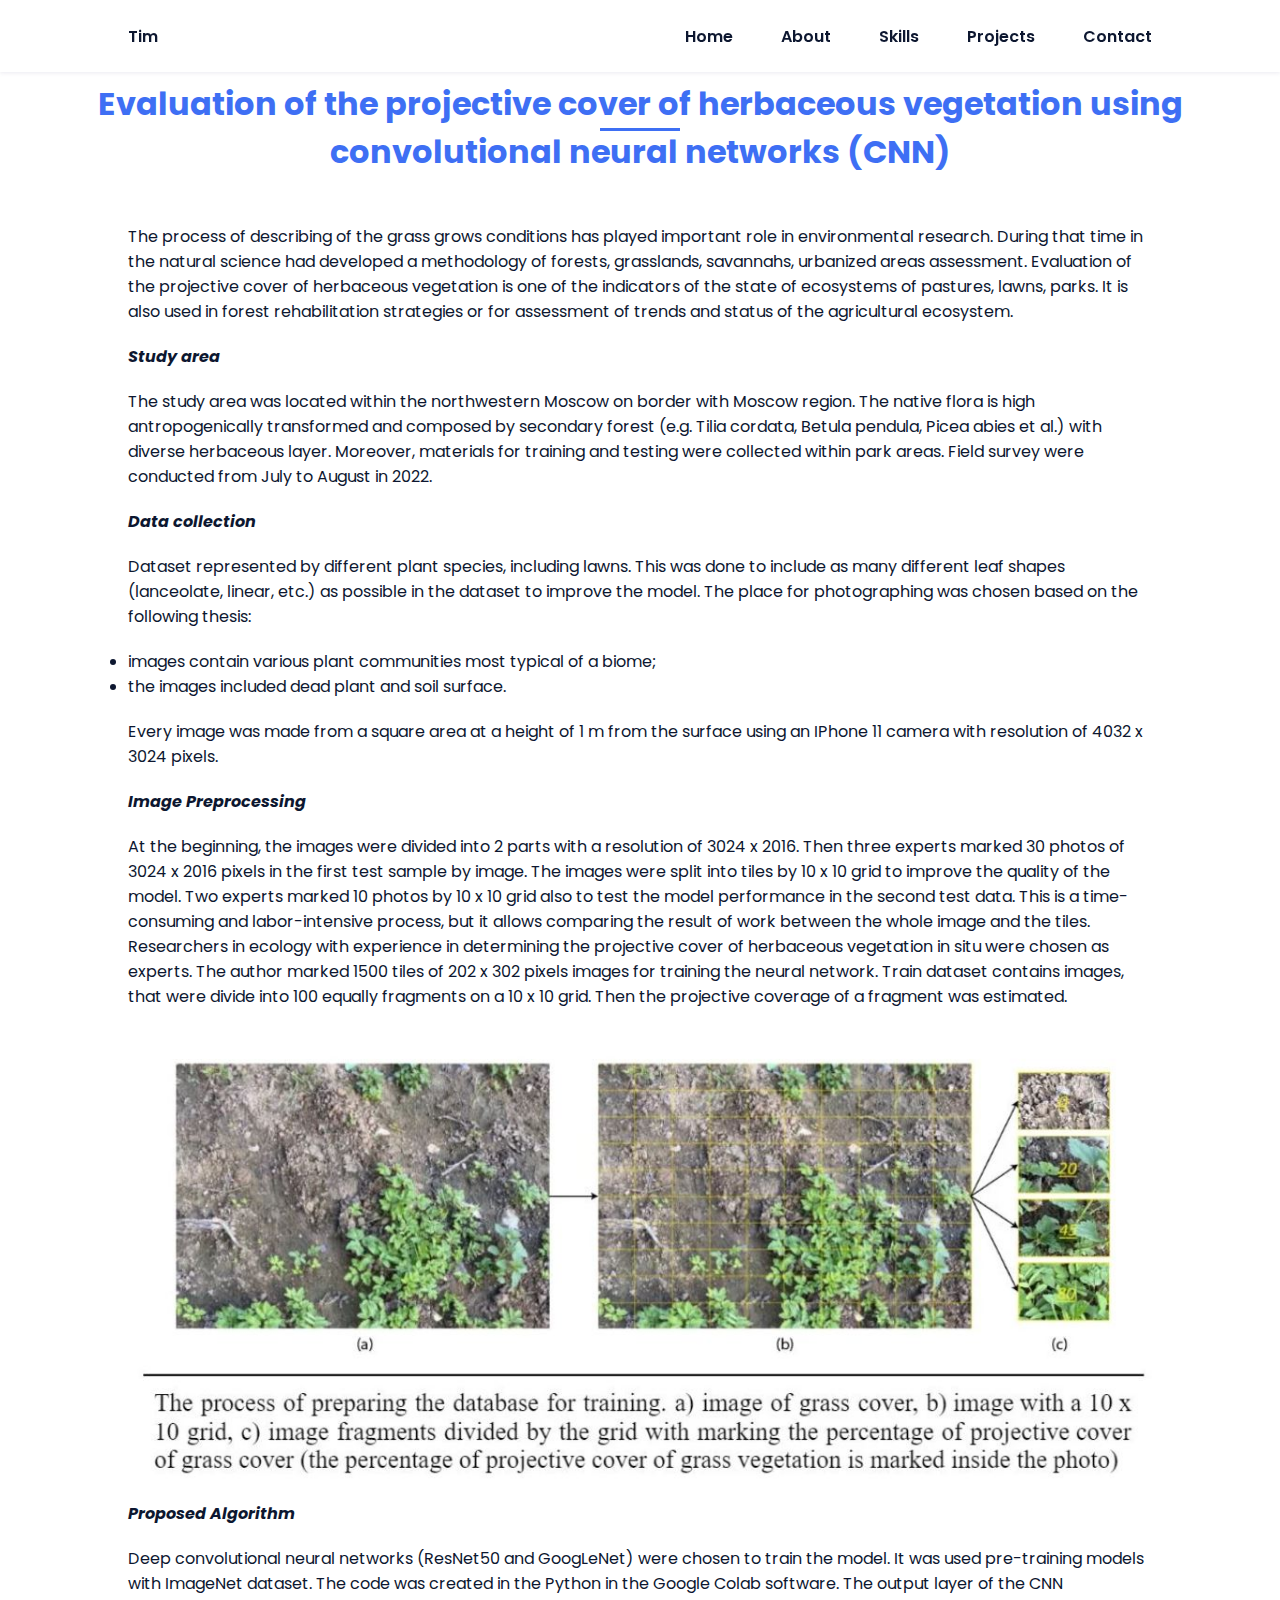
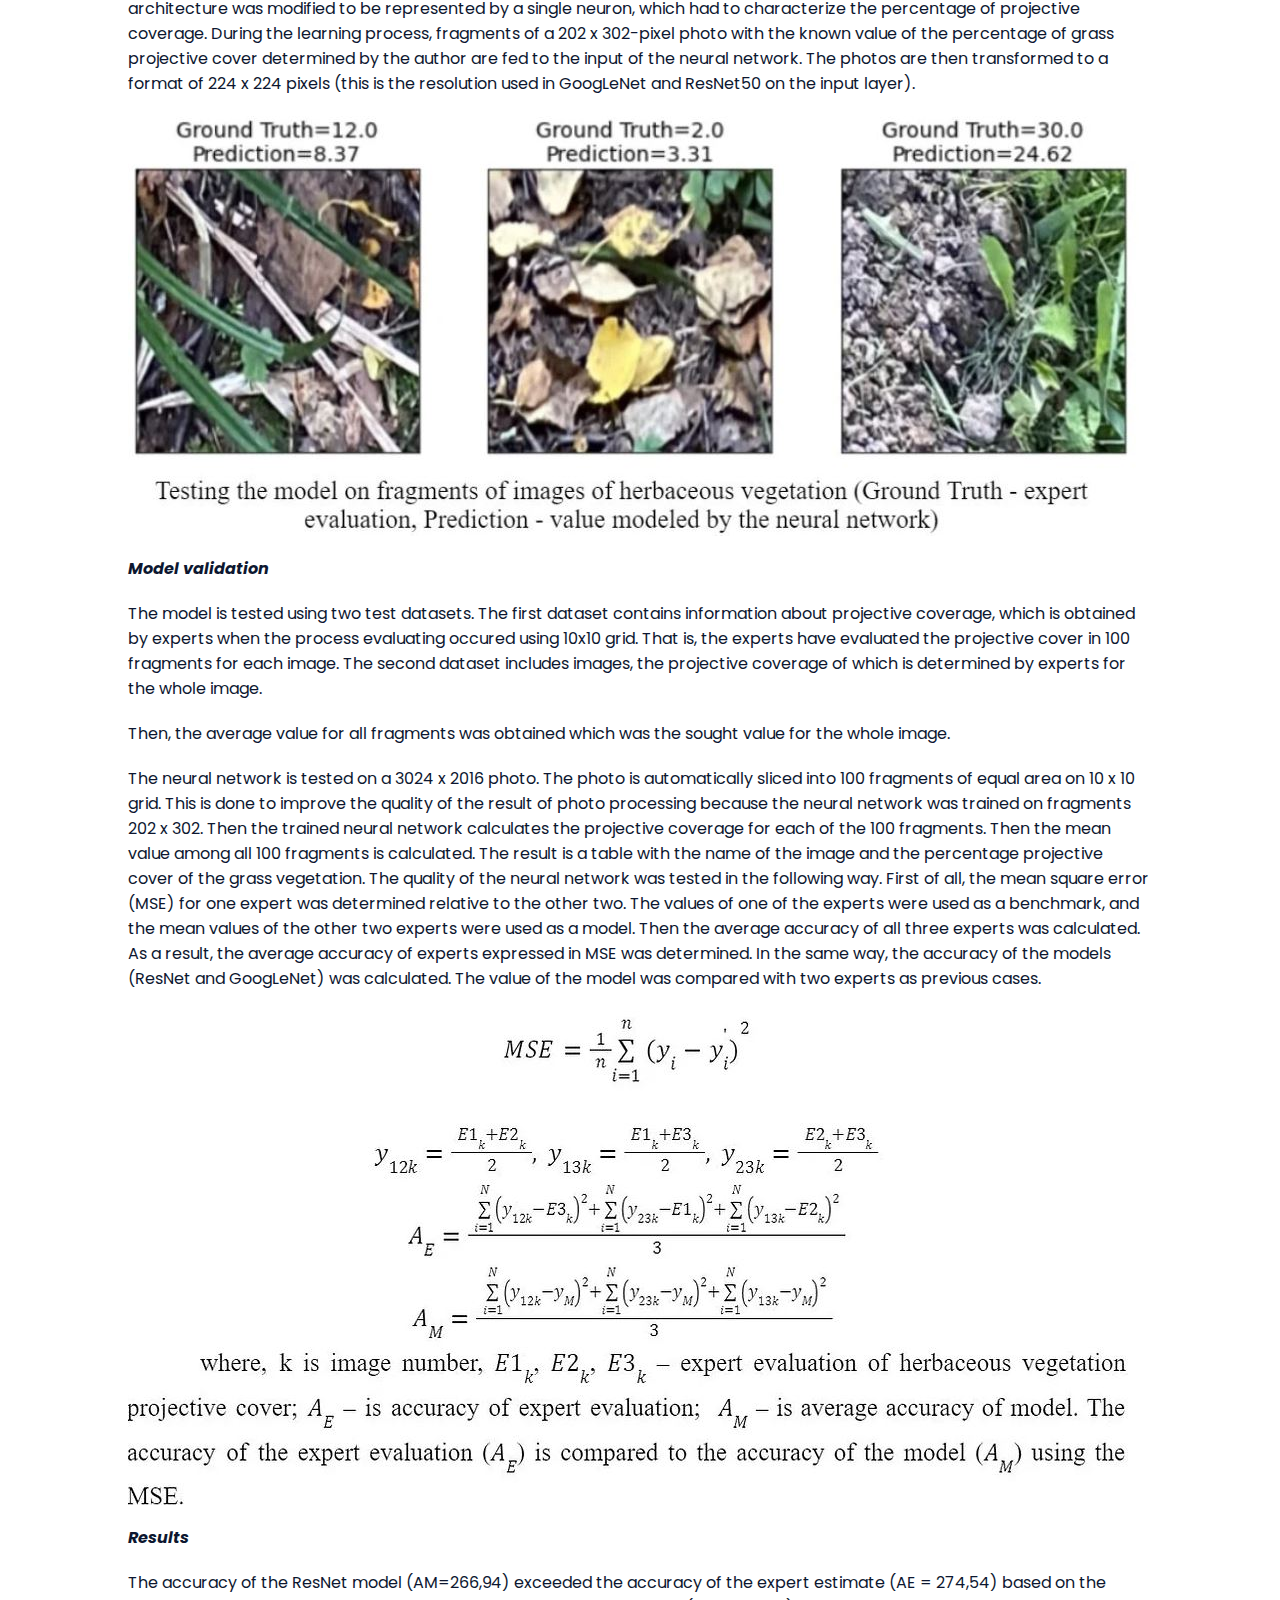
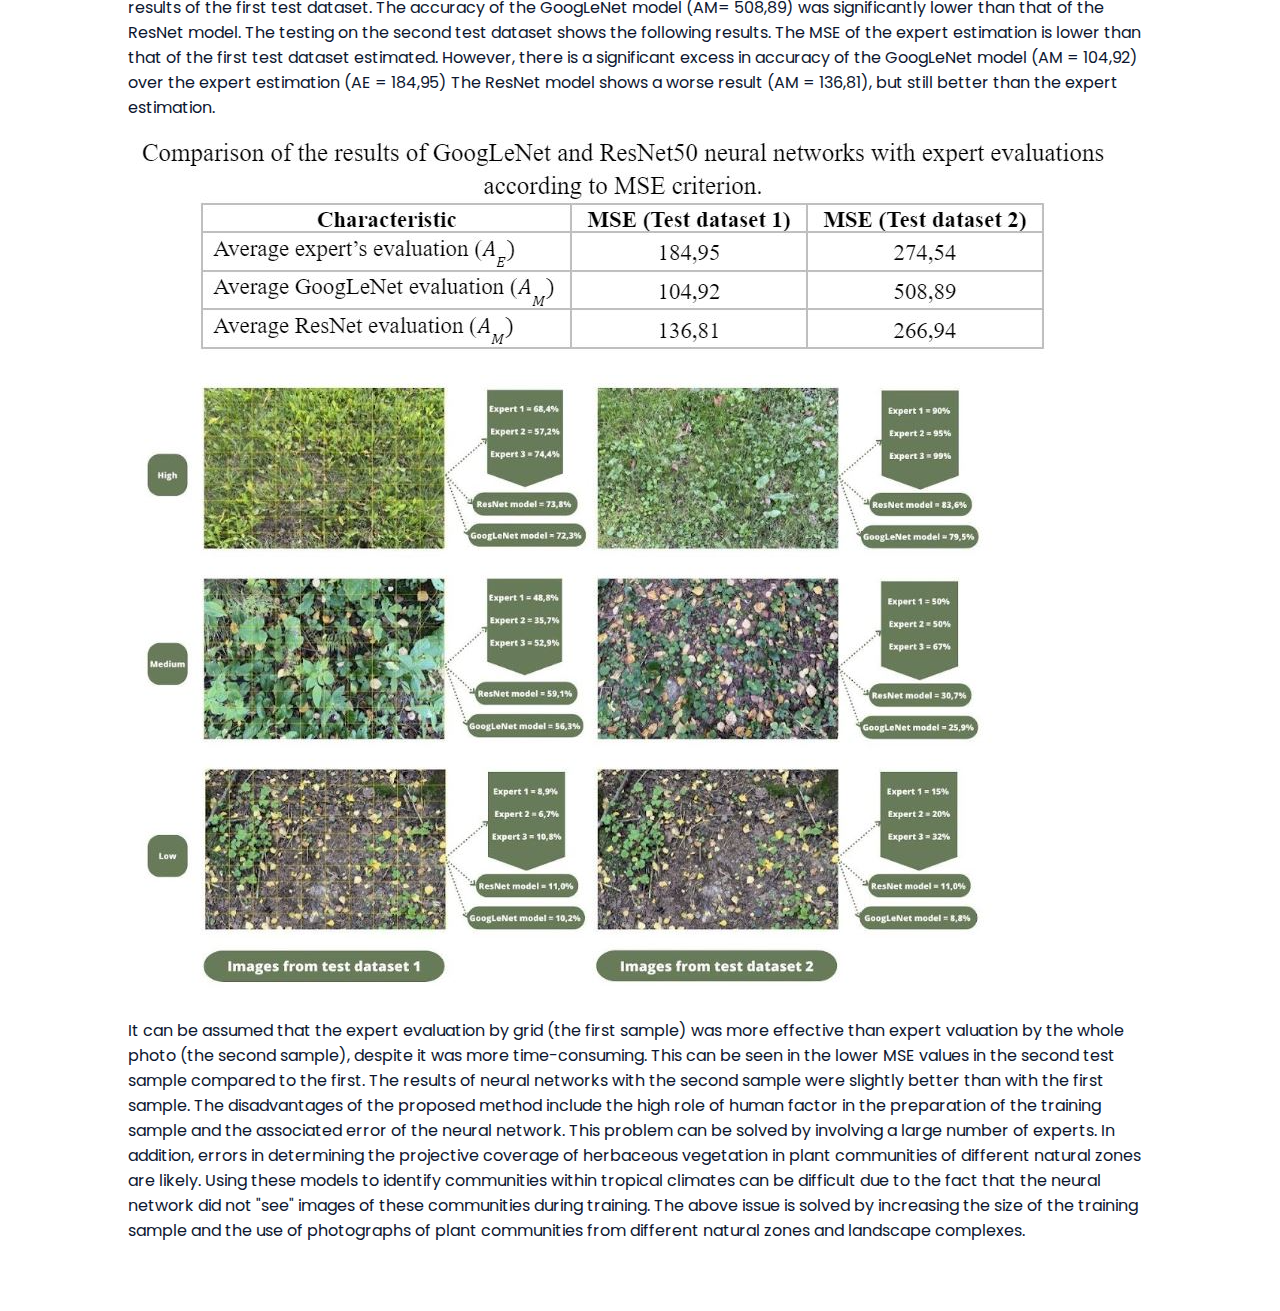
==== CNN.html @ 265ecffd "g" ====
<!DOCTYPE html>
<html lang="en">

<head>
    <meta charset="UTF-8">
    <meta name="viewport" content="width=device-width, initial-scale=1.0">

    <link rel="stylesheet" href="assets/css/styles.css">
    <link href='https://cdn.jsdelivr.net/npm/boxicons@2.0.5/css/boxicons.min.css' rel='stylesheet'>

    <title>Evaluation of the projective cover of herbaceous vegetation using convolutional neural networks (CNN)</title>
    <style>
        p {
            margin-bottom: 20px;
            /* Steps between lines */
        }
    </style>
</head>

<body>
    <!--===== HEADER =====-->
    <header class="l-header">
        <nav class="nav bd-grid">
            <div>
                <a href="#" class="nav__logo">Tim</a>
            </div>

            <div class="nav__menu" id="nav-menu">
                <ul class="nav__list">
                    <li class="nav__item"><a href="index.html#home" class="nav__link">Home</a></li>
                    <li class="nav__item"><a href="index.html#about" class="nav__link">About</a></li>
                    <li class="nav__item"><a href="index.html#skills" class="nav__link">Skills</a></li>
                    <li class="nav__item"><a href="index.html#work" class="nav__link">Projects</a></li>
                    <li class="nav__item"><a href="index.html#contact" class="nav__link">Contact</a></li>
                </ul>
            </div>
            <div class="nav__toggle" id="nav-toggle">
                <i class='bx bx-menu'></i>
            </div>
        </nav>
    </header>
    <main class="l-main">
        <!--===== Project information =====-->
        <section class="information section" id="information">
            <h2 class="section-title">Evaluation of the projective cover of herbaceous vegetation using convolutional
                neural networks (CNN)</h2>

            <div class="contact__container bd-grid">

                <div>
                    <p>The process of describing of the grass grows conditions has played important role in
                        environmental research. During that time in the natural science had developed a methodology of
                        forests, grasslands, savannahs, urbanized areas assessment. Evaluation of the projective cover
                        of herbaceous vegetation is one of the indicators of the state of ecosystems of pastures, lawns,
                        parks. It is also used in forest rehabilitation strategies or for assessment of trends and
                        status of the agricultural ecosystem.
                    </p>
                    <p><b><i>Study area</i></b></p>
                    <p>
                        The study area was located within the northwestern Moscow on border with Moscow region. The
                        native flora is high antropogenically transformed and composed by secondary forest (e.g. Tilia
                        cordata, Betula pendula, Picea abies et al.) with diverse herbaceous layer. Moreover, materials
                        for training and testing were collected within park areas. Field survey were conducted from July
                        to August in 2022.
                    </p>
                    <p><b><i>Data collection</i></b></p>
                    <p>
                        Dataset represented by different plant species, including lawns. This was done to include as
                        many different leaf shapes (lanceolate, linear, etc.) as possible in the dataset to improve the
                        model.
                        The place for photographing was chosen based on the following thesis:
                    </p>

                    <li> images contain various plant communities most typical of a biome;</li>
                    <li> the images included dead plant and soil surface.</li>
                    <div style="height: 20px;"></div>
                    <p>
                        Every image was made from a square area at a height of 1 m from the surface using an IPhone 11
                        camera with resolution of 4032 x 3024 pixels.
                    </p>
                    <p><b><i>Image Preprocessing</i></b></p>
                    <p>
                        At the beginning, the images were divided into 2 parts with a resolution of 3024 x 2016. Then
                        three experts marked 30 photos of 3024 x 2016 pixels in the first test sample by image. The
                        images were split into tiles by 10 x 10 grid to improve the quality of the model. Two experts
                        marked 10 photos by 10 x 10 grid also to test the model performance in the second test data.
                        This is a time-consuming and labor-intensive process, but it allows comparing the result of work
                        between the whole image and the tiles. Researchers in ecology with experience in determining the
                        projective cover of herbaceous vegetation in situ were chosen as experts.

                        The author marked 1500 tiles of 202 x 302 pixels images for training the neural network. Train
                        dataset contains images, that were divide into 100 equally fragments on a 10 x 10 grid. Then the
                        projective coverage of a fragment was estimated.
                    </p>
                    <img src="assets/img/Ml/2.JPG">
                    <div style="height: 20px;"></div>
                    <p><b><i>Proposed Algorithm</i></b></p>
                    <p>
                        Deep convolutional neural networks (ResNet50 and GoogLeNet) were chosen to train the model. It
                        was used pre-training models with ImageNet dataset. The code was created in the Python in the
                        Google Colab software. The output layer of the CNN architecture was modified to be represented
                        by a single neuron, which had to characterize the percentage of projective coverage.
                        During the learning process, fragments of a 202 x 302-pixel photo with the known value of the
                        percentage of grass projective cover determined by the author are fed to the input of the neural
                        network. The photos are then transformed to a format of 224 x 224 pixels (this is the resolution
                        used in GoogLeNet and ResNet50 on the input layer).
                    </p>
                    <img src="assets/img/Ml/3.JPG">
                    <div style="height: 20px;"></div>
                    <p><b><i>Model validation</i></b></p>
                    <p>
                        The model is tested using two test datasets. The first dataset contains information about
                        projective coverage, which is obtained by experts when the process evaluating occured using
                        10x10 grid. That is, the experts have evaluated the projective cover in 100 fragments for each
                        image. The second dataset includes images, the projective coverage of which is determined by
                        experts for the whole image.
                    </p>
                    <p>
                        Then, the average value for all fragments was obtained which was the sought value for the whole
                        image.
                    </p>
                    <p>
                        The neural network is tested on a 3024 x 2016 photo. The photo is automatically sliced into 100
                        fragments of equal area on 10 x 10 grid. This is done to improve the quality of the result of
                        photo processing because the neural network was trained on fragments 202 x 302. Then the trained
                        neural network calculates the projective coverage for each of the 100 fragments. Then the mean
                        value among all 100 fragments is calculated. The result is a table with the name of the image
                        and the percentage projective cover of the grass vegetation.

                        The quality of the neural network was tested in the following way. First of all, the mean square
                        error (MSE) for one expert was determined relative to the other two. The values of one of the
                        experts were used as a benchmark, and the mean values of the other two experts were used as a
                        model. Then the average accuracy of all three experts was calculated. As a result, the average
                        accuracy of experts expressed in MSE was determined. In the same way, the accuracy of the models
                        (ResNet and GoogLeNet) was calculated. The value of the model was compared with two experts as
                        previous cases.
                    </p>
                    <img src="assets/img/Ml/4.JPG">
                    <div style="height: 20px;"></div>
                    <p><b><i>Results</i></b></p>
                    <p>
                        The accuracy of the ResNet model (AM=266,94) exceeded the accuracy of the expert estimate (AE =
                        274,54) based on the results of the first test dataset. The accuracy of the GoogLeNet model (AM=
                        508,89) was significantly lower than that of the ResNet model.

                        The testing on the second test dataset shows the following results. The MSE of the expert
                        estimation is lower than that of the first test dataset estimated. However, there is a
                        significant excess in accuracy of the GoogLeNet model (AM = 104,92) over the expert estimation
                        (AE = 184,95) The ResNet model shows a worse result (AM = 136,81), but still better than the
                        expert estimation.
                    </p>
                    <img src="assets/img/Ml/5.png">
                    <div style="height: 20px;"></div>
                    <img src="assets/img/Ml/6.png">
                    <div style="height: 20px;"></div>
                    <p>
                        It can be assumed that the expert evaluation by grid (the first sample) was more effective than
                        expert valuation by the whole photo (the second sample), despite it was more time-consuming.
                        This can be seen in the lower MSE values in the second test sample compared to the first. The
                        results of neural networks with the second sample were slightly better than with the first
                        sample. The disadvantages of the proposed method include the high role of human factor in the
                        preparation of the training sample and the associated error of the neural network. This problem
                        can be solved by involving a large number of experts. In addition, errors in determining the
                        projective coverage of herbaceous vegetation in plant communities of different natural zones are
                        likely. Using these models to identify communities within tropical climates can be difficult due
                        to the fact that the neural network did not "see" images of these communities during training.
                        The above issue is solved by increasing the size of the training sample and the use of
                        photographs of plant communities from different natural zones and landscape complexes.
                    </p>
                </div>
            </div>
        </section>

</body>

</html>
---- assets/css/styles.css ----
/*===== GOOGLE FONTS =====*/
@import url("https://fonts.googleapis.com/css2?family=Poppins:wght@400;600;700&display=swap");
/*===== VARIABLES CSS =====*/
:root {
  --header-height: 3rem;
  --font-semi: 600;
  /*===== Colores =====*/
  /*Purple 260 - Red 355 - Blue 224 - Pink 340*/
  /* HSL color mode */
  --hue-color: 224;
  --first-color: hsl(var(--hue-color), 89%, 60%);
  --second-color: hsl(var(--hue-color), 56%, 12%);
  /*===== Fuente y tipografia =====*/
  --body-font: "Poppins", sans-serif;
  --big-font-size: 2rem;
  --h2-font-size: 1.25rem;
  --normal-font-size: .938rem;
  --smaller-font-size: .75rem;
  /*===== Margenes =====*/
  --mb-2: 1rem;
  --mb-4: 2rem;
  --mb-5: 2.5rem;
  --mb-6: 3rem;
  /*===== z index =====*/
  --z-back: -10;
  --z-fixed: 100;
}
@media screen and (min-width: 968px) {
  :root {
    --big-font-size: 3.5rem;
    --h2-font-size: 2rem;
    --normal-font-size: 1rem;
    --smaller-font-size: .875rem;
  }
}

/*===== BASE =====*/
*, ::before, ::after {
  box-sizing: border-box;
}

html {
  scroll-behavior: smooth;
}

body {
  margin: var(--header-height) 0 0 0;
  font-family: var(--body-font);
  font-size: var(--normal-font-size);
  color: var(--second-color);
}

h1, h2, p {
  margin: 0;
}

ul {
  margin: 0;
  padding: 0;
  list-style: none;
}

a {
  text-decoration: none;
}

img {
  max-width: 100%;
  height: auto;
  display: block;
}

/*===== CLASS CSS ===== */
.section-title {
  position: relative;
  font-size: var(--h2-font-size);
  color: var(--first-color);
  margin-top: var(--mb-2);
  margin-bottom: var(--mb-4);
  text-align: center;
}
.section-title::after {
  position: absolute;
  content: "";
  width: 64px;
  height: 0.18rem;
  left: 0;
  right: 0;
  margin: auto;
  top: 2rem;
  background-color: var(--first-color);
}

.section {
  padding-top: 3rem;
  padding-bottom: 2rem;
}

/*===== LAYOUT =====*/
.bd-grid {
  max-width: 1024px;
  display: grid;
  margin-left: var(--mb-2);
  margin-right: var(--mb-2);
}

.l-header {
  width: 100%;
  position: fixed;
  top: 0;
  left: 0;
  z-index: var(--z-fixed);
  background-color: #fff;
  box-shadow: 0 1px 4px rgba(119, 117, 158, 0.15);
}

/*===== NAV =====*/
.nav {
  height: var(--header-height);
  display: flex;
  justify-content: space-between;
  align-items: center;
  font-weight: var(--font-semi);
}
@media screen and (max-width: 767px) {
  .nav__menu {
    position: fixed;
    top: var(--header-height);
    right: -100%;
    width: 80%;
    height: 100%;
    padding: 2rem;
    background-color: var(--second-color);
    transition: 0.5s;
  }
}
.nav__item {
  margin-bottom: var(--mb-4);
}
.nav__link {
  position: relative;
  color: #fff;
}
.nav__link:hover {
  position: relative;
}
.nav__link:hover::after {
  position: absolute;
  content: "";
  width: 100%;
  height: 0.18rem;
  left: 0;
  top: 2rem;
  background-color: var(--first-color);
}
.nav__logo {
  color: var(--second-color);
}
.nav__toggle {
  color: var(--second-color);
  font-size: 1.5rem;
  cursor: pointer;
}

/*Active menu*/
.active-link::after {
  position: absolute;
  content: "";
  width: 100%;
  height: 0.18rem;
  left: 0;
  top: 2rem;
  background-color: var(--first-color);
}

/*=== Show menu ===*/
.show {
  right: 0;
}

/*===== HOME =====*/
.home {
  position: relative;
  row-gap: 5rem;
  padding: 4rem 0 5rem;
}
.home__data {
  align-self: center;
}
.home__title {
  font-size: var(--big-font-size);
  margin-bottom: var(--mb-5);
}
.home__title-color {
  color: var(--first-color);
}
.home__social {
  display: flex;
  flex-direction: column;
}
.home__social-icon {
  width: max-content;
  margin-bottom: var(--mb-2);
  font-size: 1.5rem;
  color: var(--second-color);
}
.home__social-icon:hover {
  color: var(--first-color);
}
.home__img {
  position: absolute;
  right: 0;
  bottom: 0;
  width: 260px;
}
.home__blob {
  fill: var(--first-color);
}
.home__blob-img {
  width: 460px;
}

/*BUTTONS*/
.button {
  display: inline-block;
  background-color: var(--first-color);
  color: #fff;
  padding: 0.75rem 2.5rem;
  font-weight: var(--font-semi);
  border-radius: 0.5rem;
  transition: 0.3s;
}
.button:hover {
  box-shadow: 0px 10px 36px rgba(0, 0, 0, 0.15);
}

/* ===== ABOUT =====*/
.about__container {
  row-gap: 2rem;
  text-align: center;
}
.about__subtitle {
  margin-bottom: var(--mb-2);
}
.about__img {
  justify-self: center;
}
.about__img img {
  width: 200px;
  border-radius: 0.5rem;
}

/* ===== SKILLS =====*/
.skills__container {
  row-gap: 2rem;
  text-align: center;
}
.skills__subtitle {
  margin-bottom: var(--mb-2);
}
.skills__text {
  margin-bottom: var(--mb-4);
}
.skills__data {
  display: flex;
  justify-content: space-between;
  align-items: center;
  position: relative;
  font-weight: var(--font-semi);
  padding: 0.5rem 1rem;
  margin-bottom: var(--mb-4);
  border-radius: 0.5rem;
  box-shadow: 0px 4px 25px rgba(14, 36, 49, 0.15);
}
.skills__icon {
  font-size: 2rem;
  margin-right: var(--mb-2);
  color: var(--first-color);
}
.skills__names {
  display: flex;
  align-items: center;
}
.skills__bar {
  position: absolute;
  left: 0;
  bottom: 0;
  background-color: var(--first-color);
  height: 0.25rem;
  border-radius: 0.5rem;
  z-index: var(--z-back);
}
.skills__html {
  width: 95%;
}
.skills__css {
  width: 85%;
}
.skills__js {
  width: 65%;
}
.skills__ux {
  width: 85%;
}
.skills__img {
  border-radius: 0.5rem;
}

/* ===== WORK =====*/
.work__container {
  row-gap: 2rem;
}
.work__img {
  box-shadow: 0px 4px 25px rgba(14, 36, 49, 0.15);
  border-radius: 0.5rem;
  overflow: hidden;
}
.work__img img {
  transition: 1s;
}
.work__img img:hover {
  transform: scale(1.1);
}

/* ===== CONTACT =====*/
.contact__input {
  width: 100%;
  font-size: var(--normal-font-size);
  font-weight: var(--font-semi);
  padding: 1rem;
  border-radius: 0.5rem;
  border: 1.5px solid var(--second-color);
  outline: none;
  margin-bottom: var(--mb-4);
}
.contact__button {
  display: block;
  border: none;
  outline: none;
  font-size: var(--normal-font-size);
  cursor: pointer;
  margin-left: auto;
}

/* ===== FOOTER =====*/
.footer {
  background-color: var(--second-color);
  color: #fff;
  text-align: center;
  font-weight: var(--font-semi);
  padding: 2rem 0;
}
.footer__title {
  font-size: 2rem;
  margin-bottom: var(--mb-4);
}
.footer__social {
  margin-bottom: var(--mb-4);
}
.footer__icon {
  font-size: 1.5rem;
  color: #fff;
  margin: 0 var(--mb-2);
}
.footer__copy {
  font-size: var(--smaller-font-size);
}

/* ===== MEDIA QUERIES=====*/
@media screen and (max-width: 320px) {
  .home {
    row-gap: 2rem;
  }
  .home__img {
    width: 200px;
  }
}
@media screen and (min-width: 576px) {
  .home {
    padding: 4rem 0 2rem;
  }
  .home__social {
    padding-top: 0;
    padding-bottom: 2.5rem;
    flex-direction: row;
    align-self: flex-end;
  }
  .home__social-icon {
    margin-bottom: 0;
    margin-right: var(--mb-4);
  }
  .home__img {
    width: 300px;
    bottom: 25%;
  }
  .about__container {
    grid-template-columns: repeat(2, 1fr);
    align-items: center;
    text-align: initial;
  }
  .skills__container {
    grid-template-columns: 0.7fr;
    justify-content: center;
    column-gap: 1rem;
  }
  .work__container {
    grid-template-columns: repeat(2, 1fr);
    column-gap: 2rem;
    padding-top: 2rem;
  }
  .contact__form {
    width: 360px;
    padding-top: 2rem;
  }
  .contact__container {
    justify-items: center;
  }
}
@media screen and (min-width: 768px) {
  body {
    margin: 0;
  }
  .section {
    padding-top: 4rem;
    padding-bottom: 3rem;
  }
  .section-title {
    margin-bottom: var(--mb-6);
  }
  .section-title::after {
    width: 80px;
    top: 3rem;
  }
  .nav {
    height: calc(var(--header-height) + 1.5rem);
  }
  .nav__list {
    display: flex;
    padding-top: 0;
  }
  .nav__item {
    margin-left: var(--mb-6);
    margin-bottom: 0;
  }
  .nav__toggle {
    display: none;
  }
  .nav__link {
    color: var(--second-color);
  }
  .home {
    padding: 8rem 0 2rem;
  }
  .home__img {
    width: 400px;
    bottom: 10%;
  }
  .about__container {
    padding-top: 2rem;
  }
  .about__img img {
    width: 300px;
  }
  .skills__container {
    grid-template-columns: repeat(2, 1fr);
    column-gap: 2rem;
    align-items: center;
    text-align: initial;
  }
  .work__container {
    grid-template-columns: repeat(3, 1fr);
    column-gap: 2rem;
  }
}
@media screen and (min-width: 992px) {
  .bd-grid {
    margin-left: auto;
    margin-right: auto;
  }
  .home {
    padding: 10rem 0 2rem;
  }
  .home__img {
    width: 450px;
  }
}
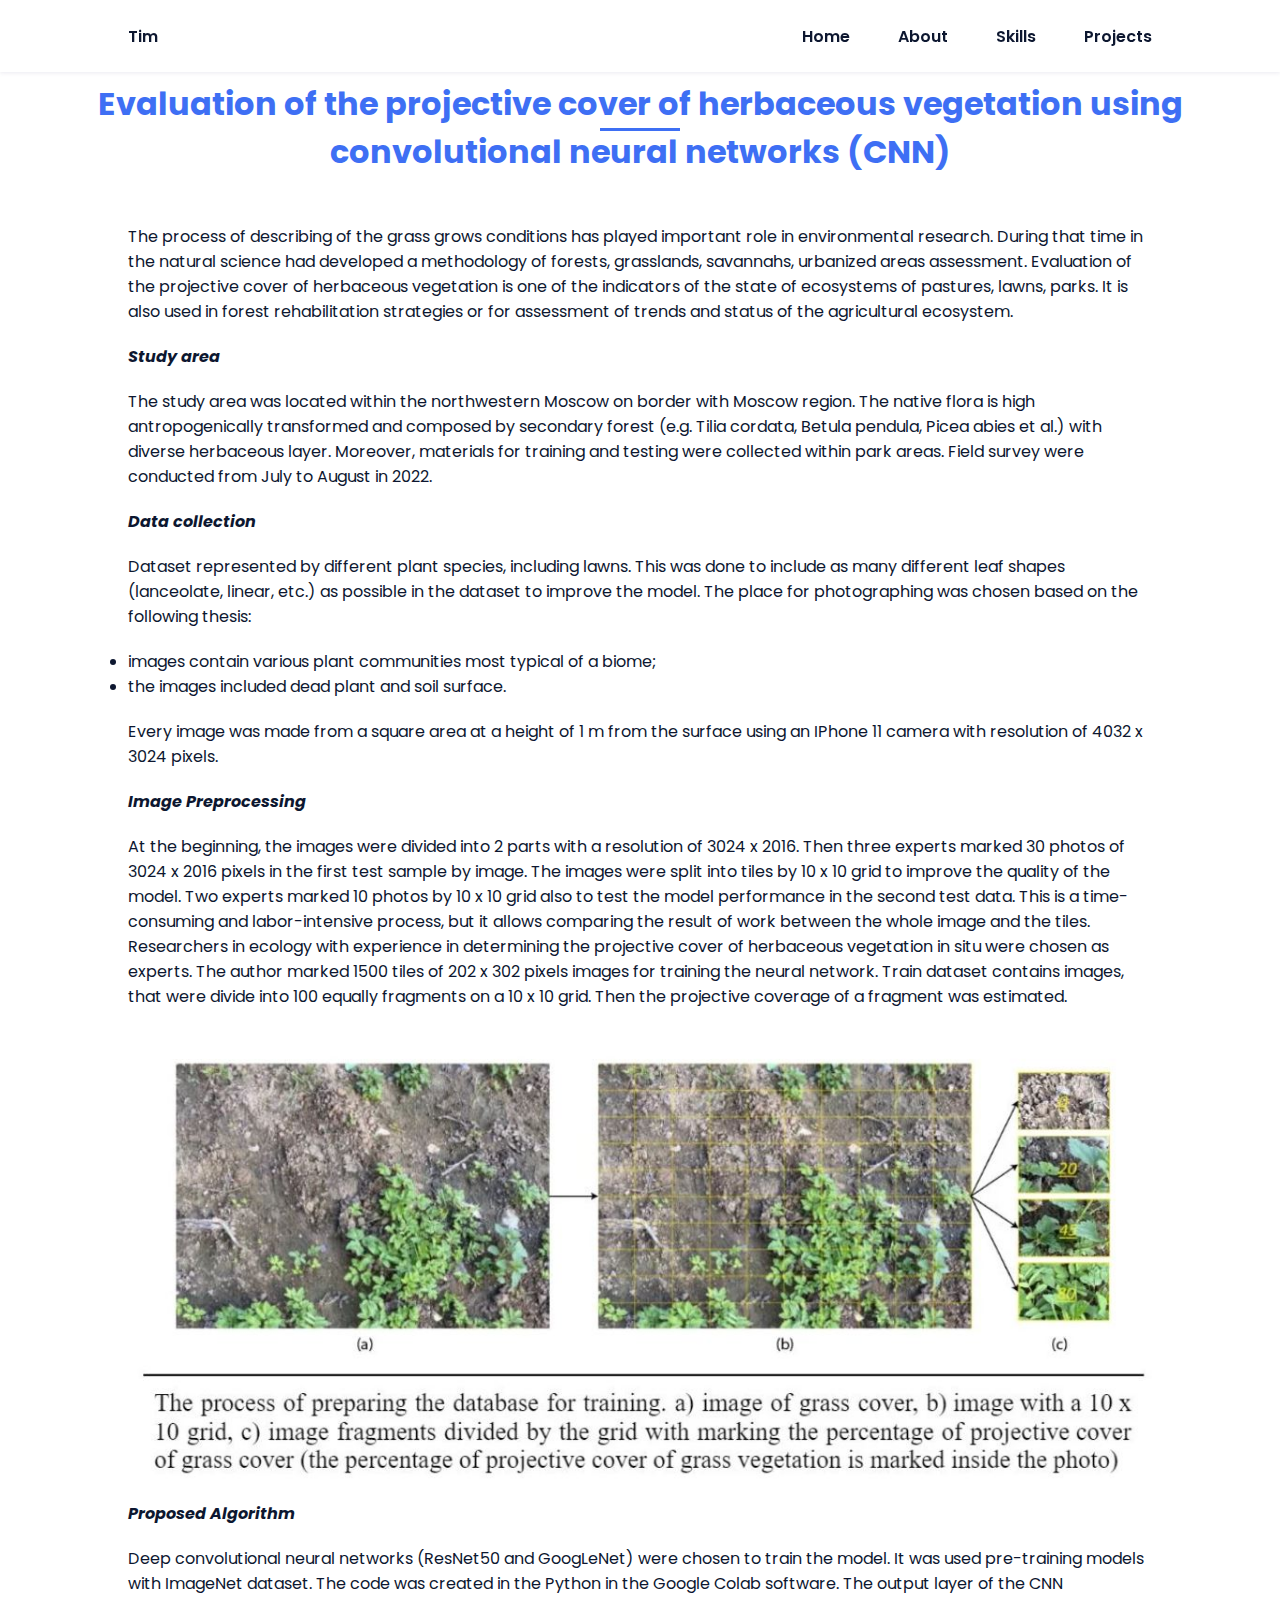
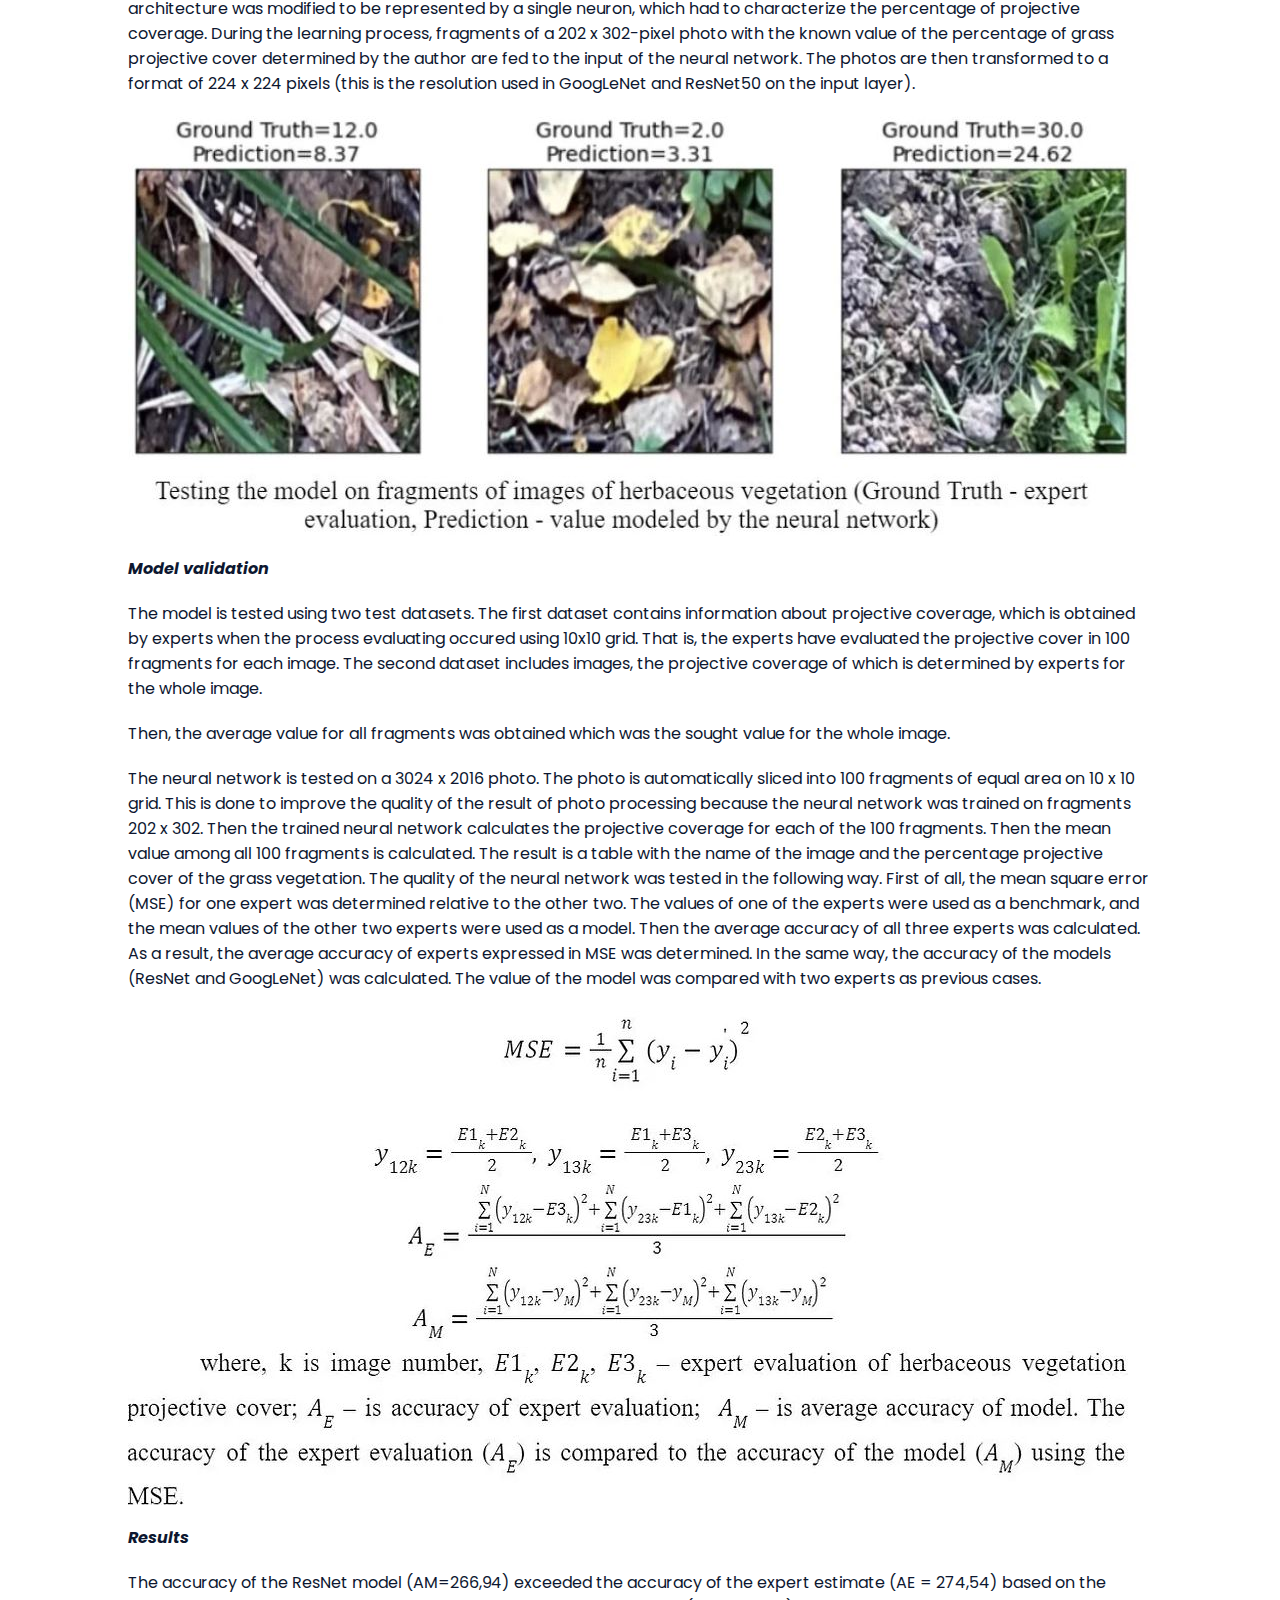
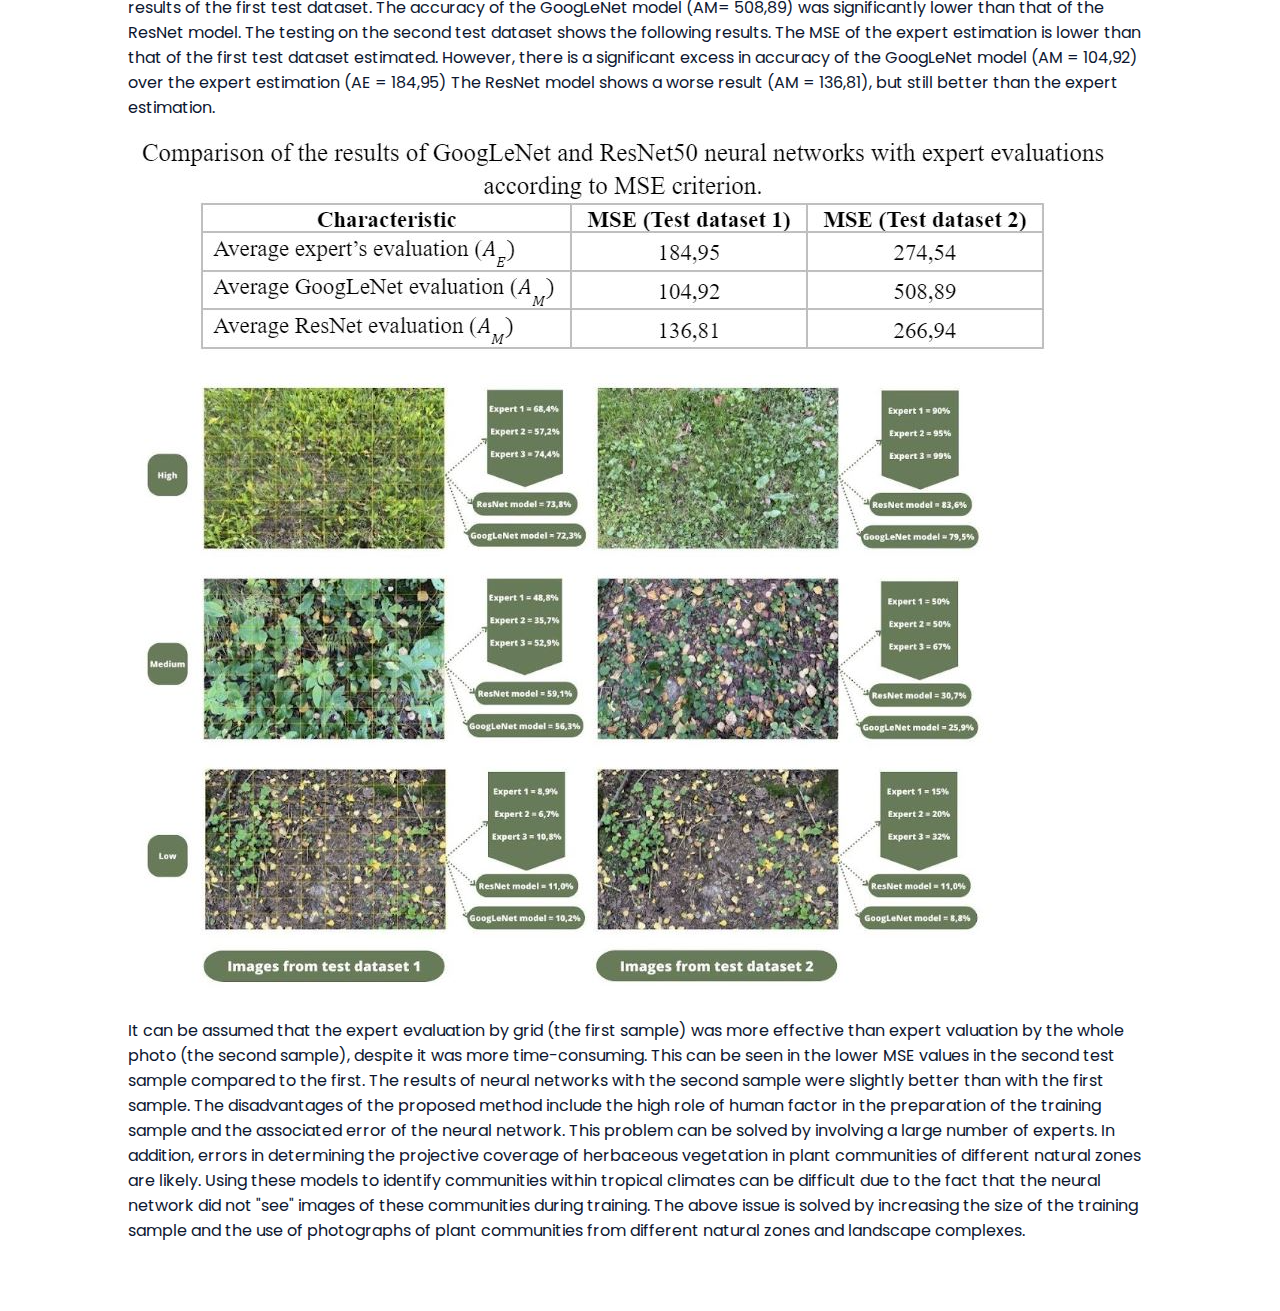
==== commit 4ba87040: "Update main page" ====
--- a/CNN.html
+++ b/CNN.html
@@ -31,7 +31,6 @@
                     <li class="nav__item"><a href="index.html#about" class="nav__link">About</a></li>
                     <li class="nav__item"><a href="index.html#skills" class="nav__link">Skills</a></li>
                     <li class="nav__item"><a href="index.html#work" class="nav__link">Projects</a></li>
-                    <li class="nav__item"><a href="index.html#contact" class="nav__link">Contact</a></li>
                 </ul>
             </div>
             <div class="nav__toggle" id="nav-toggle">
